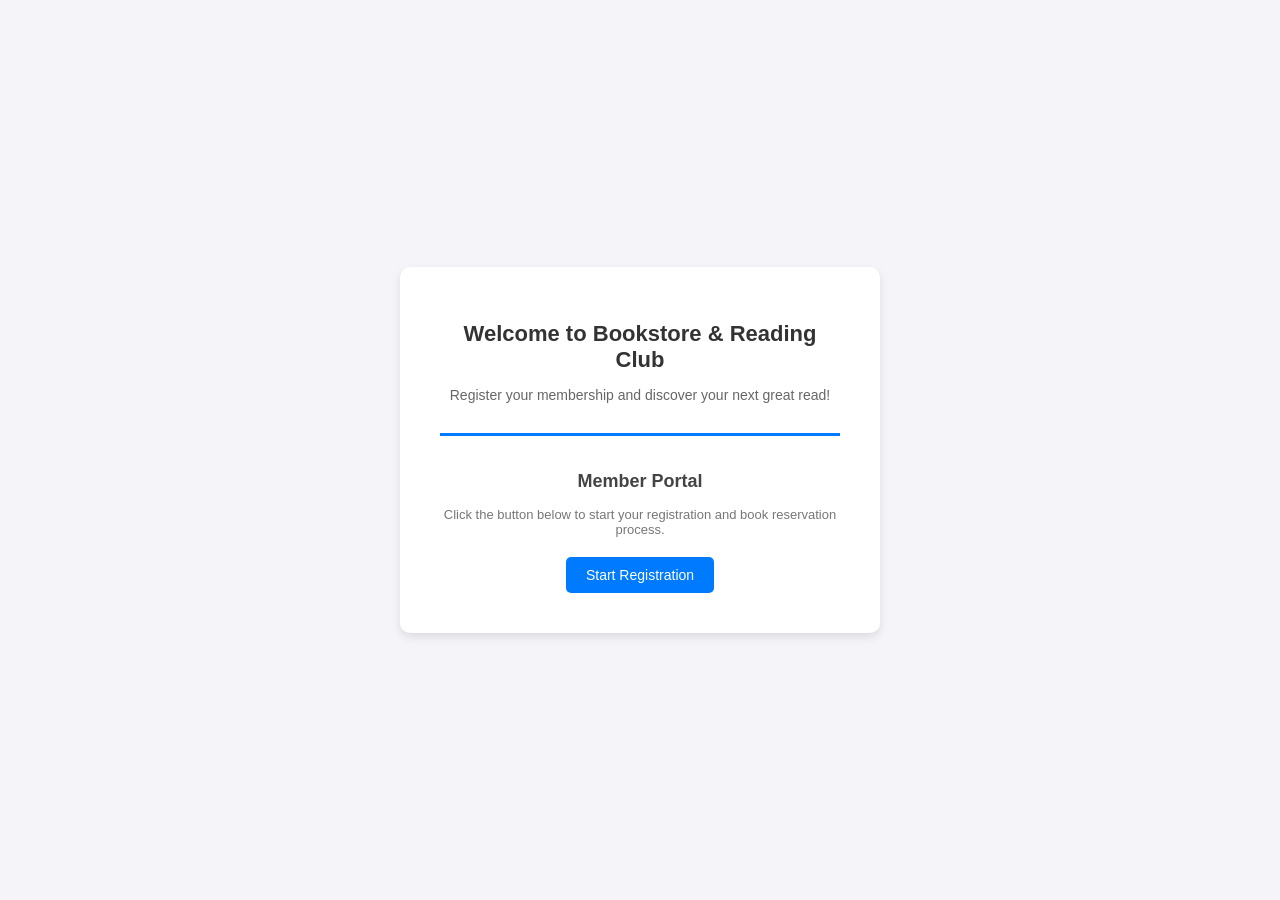
==== index.html @ 75978fef "bookshop store" ====
<!DOCTYPE html>
<html lang="en">
<head>
    <meta charset="UTF-8">
    <meta name="viewport" content="width=device-width, initial-scale=1.0">
    <title>Book Shop</title>
    <link rel="stylesheet" href="style.css">
</head>
<body>

    <div class="container">
        <header>
            <h1>Welcome to Bookstore & Reading Club</h1>
            <p>Register your membership and discover your next great read!</p>
        </header>

        <main>
            <div class="card">
                <h2>Member Portal</h2>
                <p>Click the button below to start your registration and book reservation process.</p>
                <button id="startBtn">Start Registration</button>
            </div>
        </main>
    </div>

    <!-- ربط ملف الجافاسكريبت -->
    <script src="app.js"></script>
</body>
</html>
---- style.css ----
body {
    font-family: Arial, sans-serif;
    background-color: #f4f4f9;
    margin: 0;
    padding: 0;
    display: flex;
    justify-content: center;
    align-items: center;
    height: 100vh;
}

.container {
    text-align: center;
    background: white;
    padding: 40px;
    border-radius: 10px;
    box-shadow: 0 4px 10px rgba(0, 0, 0, 0.1);
    width: 400px;
}

header h1 {
    font-size: 22px;
    color: #333;
    margin-bottom: 10px;
}

header p {
    color: #666;
    font-size: 14px;
    margin-bottom: 30px;
}

.card {
    border-top: 3px solid #007bff;
    padding-top: 20px;
}

.card h2 {
    font-size: 18px;
    color: #444;
}

.card p {
    font-size: 13px;
    color: #777;
    margin-bottom: 20px;
}

button {
    background-color: #007bff;
    color: white;
    border: none;
    padding: 10px 20px;
    font-size: 14px;
    border-radius: 5px;
    cursor: pointer;
    transition: 0.3s;
}

button:hover {
    background-color: #0056b3;
}
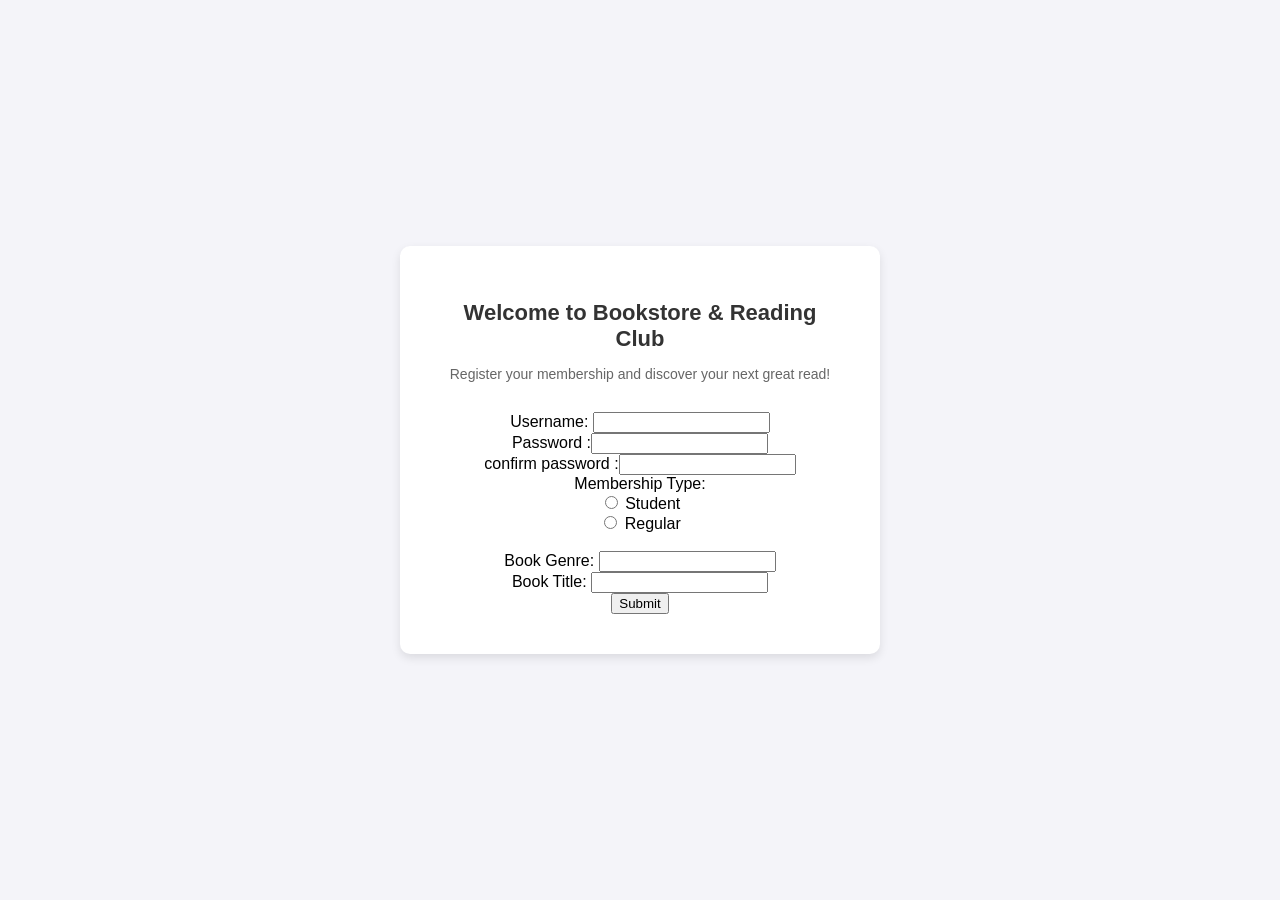
==== commit 6d237ea5: "events and dom task" ====
--- a/index.html
+++ b/index.html
@@ -1,29 +1,53 @@
-<!DOCTYPE html>
+<!doctype html>
 <html lang="en">
-<head>
-    <meta charset="UTF-8">
-    <meta name="viewport" content="width=device-width, initial-scale=1.0">
+  <head>
+    <meta charset="UTF-8" />
+    <meta name="viewport" content="width=device-width, initial-scale=1.0" />
     <title>Book Shop</title>
-    <link rel="stylesheet" href="style.css">
-</head>
-<body>
+    <link rel="stylesheet" href="style.css" />
+  </head>
+  <body>
+    <div class="container">
+      <header>
+        <h1>Welcome to Bookstore & Reading Club</h1>
+        <p>Register your membership and discover your next great read!</p>
+      </header>
 
-    <div class="container">
-        <header>
-            <h1>Welcome to Bookstore & Reading Club</h1>
-            <p>Register your membership and discover your next great read!</p>
-        </header>
+      <main>
+        <form id="bookForm">
+          <input type="text" id="username" /><br />
+          <input type="password" id="password" /><br />
+          <input type="password" id="confirm_password" /><br />
 
-        <main>
-            <div class="card">
-                <h2>Member Portal</h2>
-                <p>Click the button below to start your registration and book reservation process.</p>
-                <button id="startBtn">Start Registration</button>
-            </div>
-        </main>
+          <label>Membership Type:</label>
+          <div>
+            <input
+              type="radio"
+              id="student"
+              name="membershipType"
+              value="student"
+            />
+            <label for="student">Student</label>
+          </div>
+          <div>
+            <input
+              type="radio"
+              id="regular"
+              name="membershipType"
+              value="regular"
+            />
+            <label for="regular">Regular</label>
+          </div>
+          <br />
+
+          <input type="text" id="genre" /><br />
+          <input type="text" id="title" /><br />
+          <input type="submit" value="Submit" id="button" />
+          <div id="result-card"></div>
+        </form>
+      </main>
     </div>
 
-    <!-- ربط ملف الجافاسكريبت -->
     <script src="app.js"></script>
-</body>
-</html>+  </body>
+</html>
